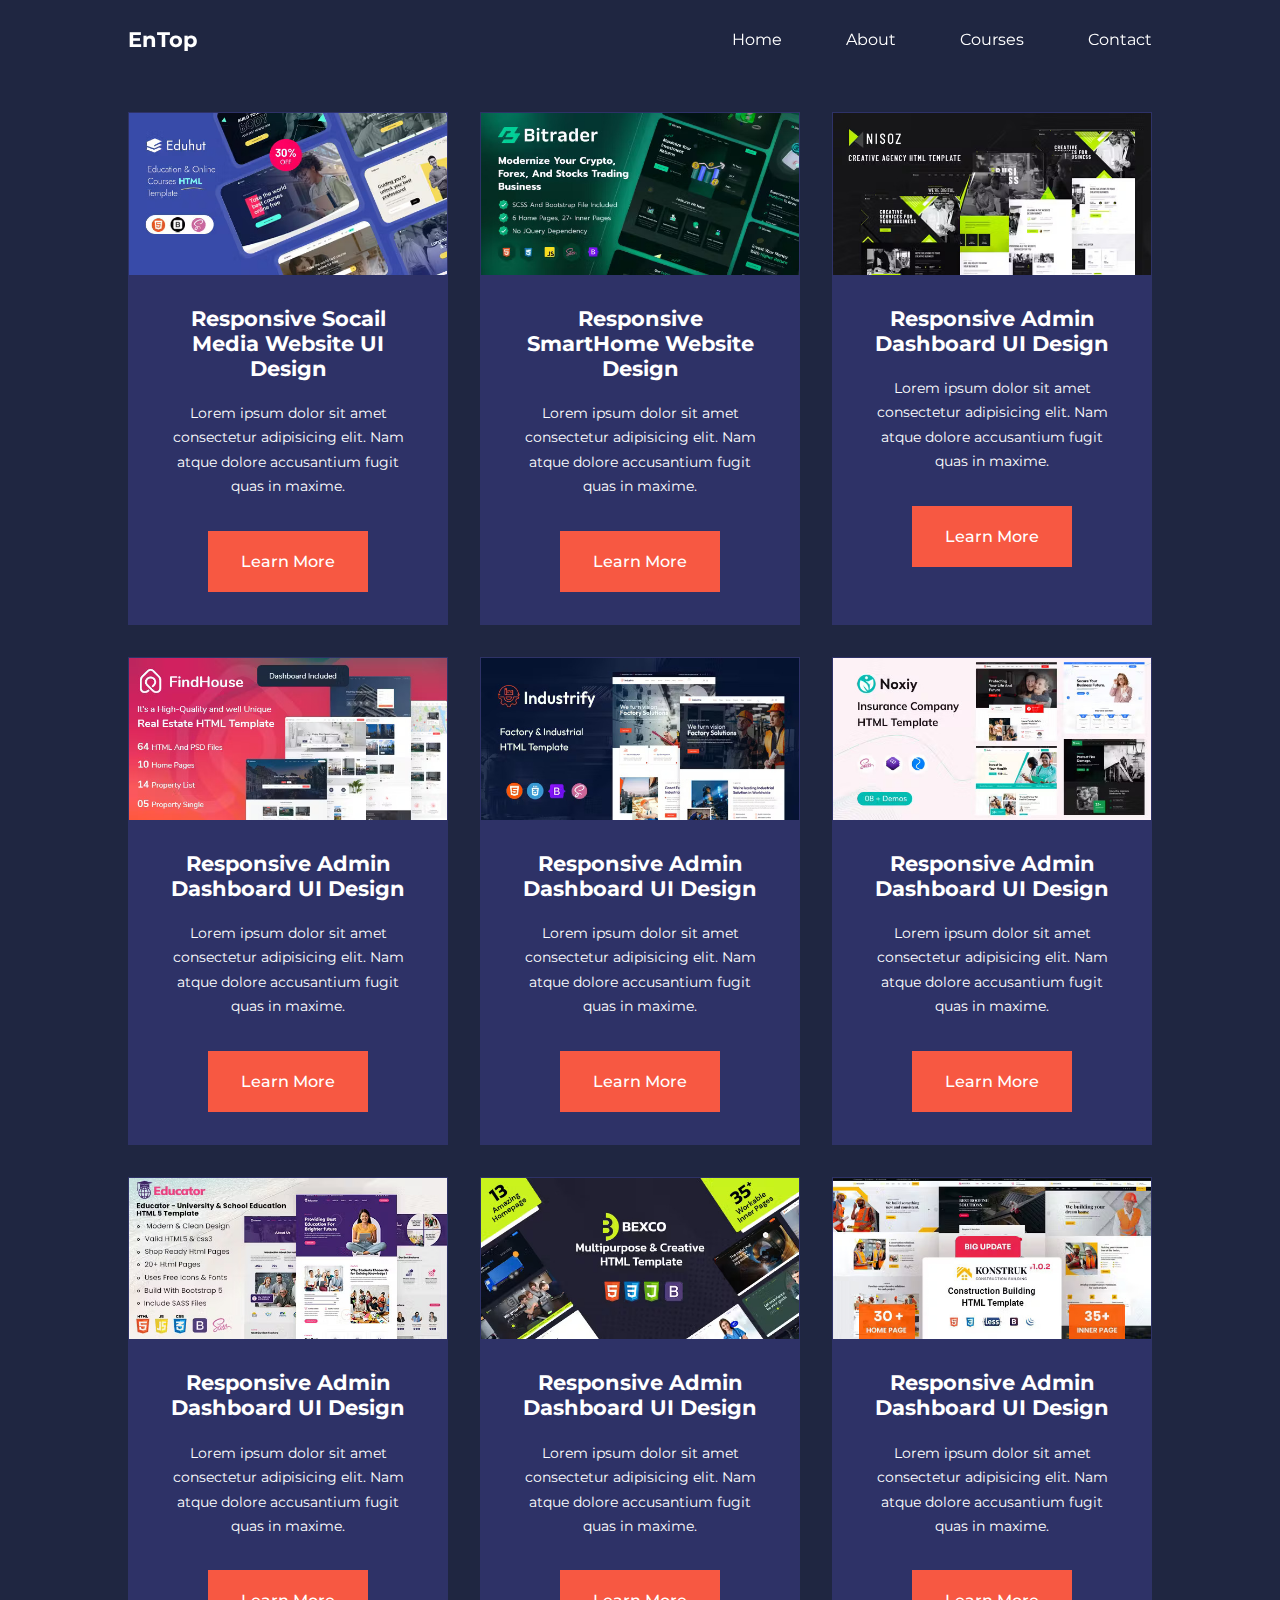
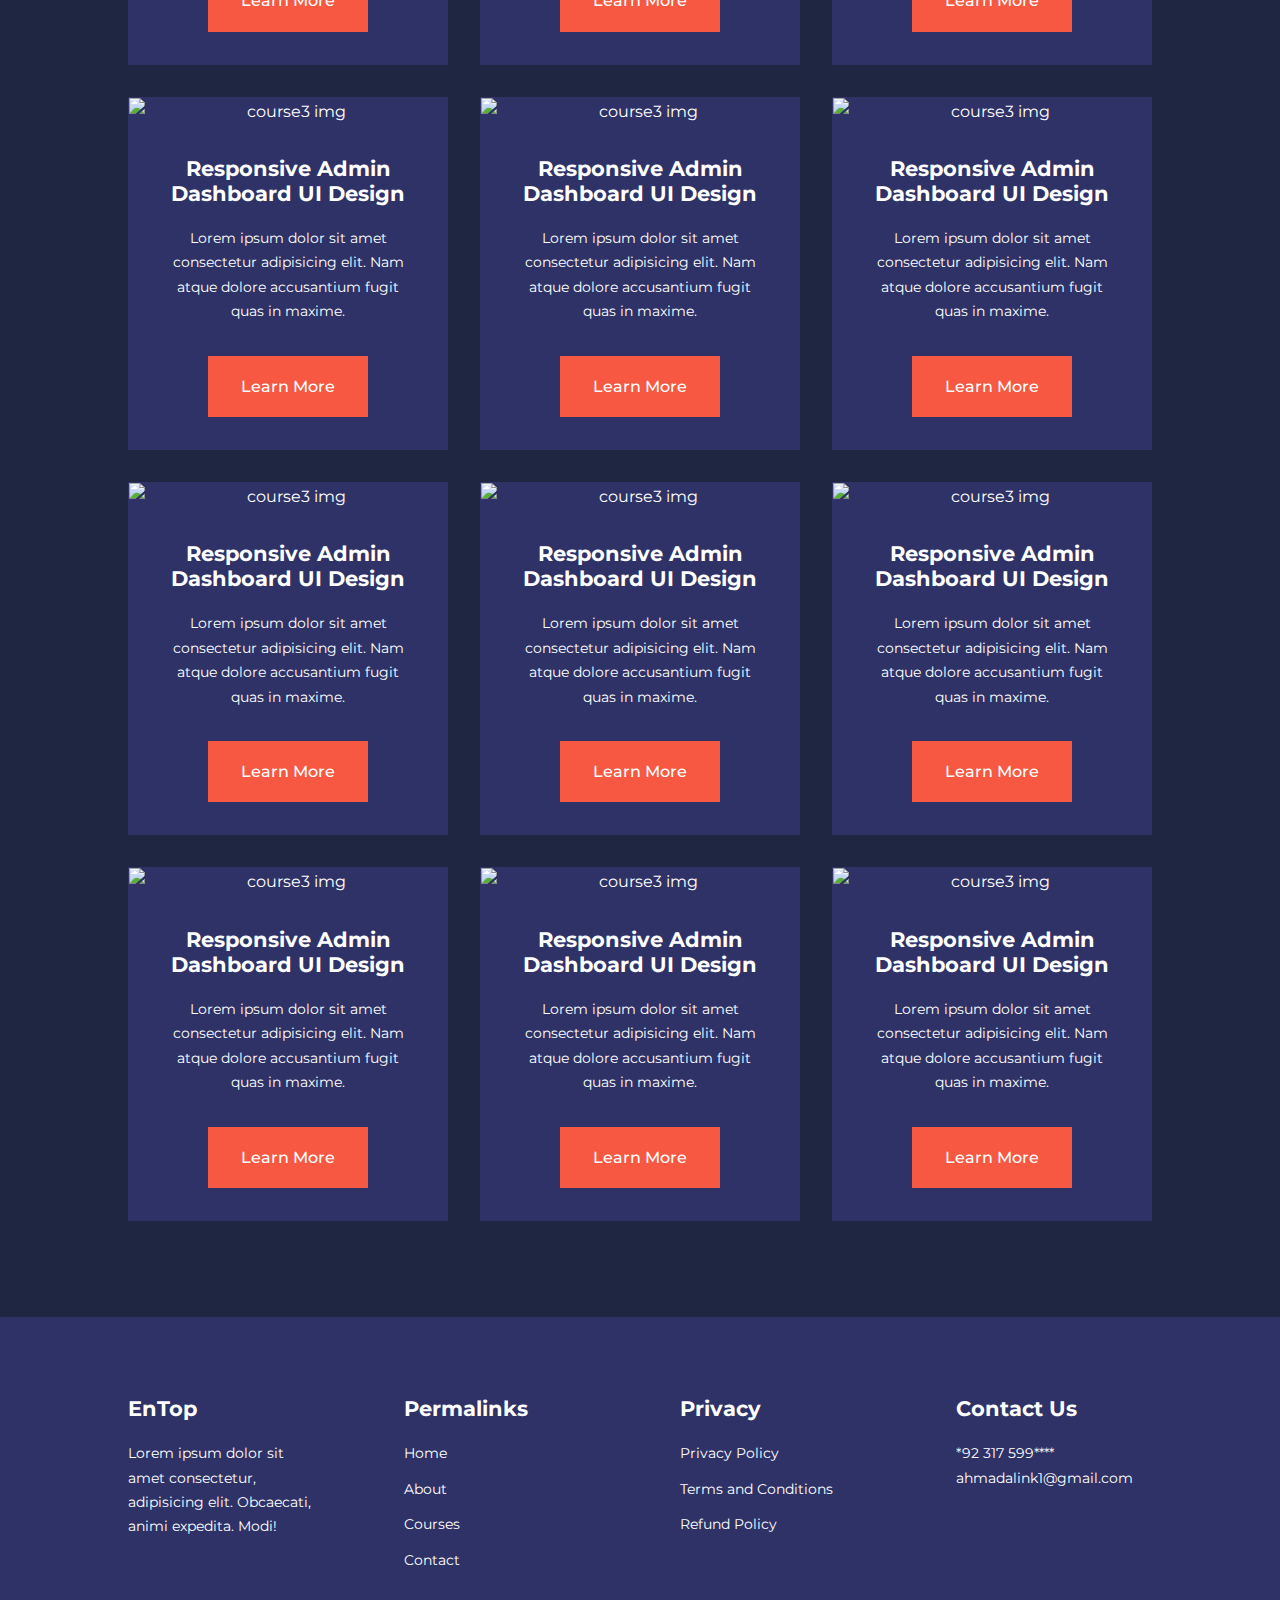
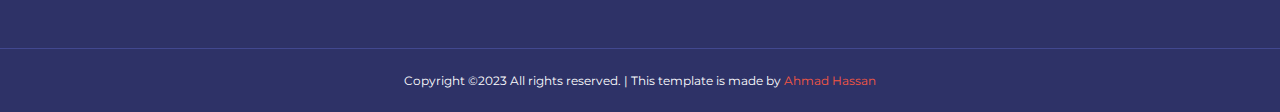
==== courses.html @ 5200e000 "initial commit" ====
<!DOCTYPE html>
<html lang="en">

<head>
  <meta charset="UTF-8" />
  <meta name="viewport" content="width=device-width, initial-scale=1.0" />
  
  <!-- IconScout CDN Link -->
  <link rel="stylesheet" href="https://unicons.iconscout.com/release/v4.0.8/css/line.css" />
  
  <link rel="stylesheet" href="./css/style.css" />
  <style>
    .courses {
        margin-top: 1rem;
    }
  </style>

  <title>Educational Website</title>
</head>

<body>
  <!-- ================== Navbar Section ======================= -->
  <nav>
    <div class="container nav-container">
      <a href="index.html">
        <h4>EnTop</h4>
      </a>
      <ul class="nav-menu">
        <li><a href="index.html">Home</a></li>
        <li><a href="about.html">About</a></li>
        <li><a href="courses.html">Courses</a></li>
        <li><a href="contact.html">Contact</a></li>
      </ul>
      <button id="open-menu-btn"><i class="uil uil-bars"></i></button>
      <button id="close-menu-btn"><i class="uil uil-multiply"></i></button>
    </div>
  </nav>



  <!-- ==================== Courses Section ===================== -->
  <section class="courses">
    <div class="container courses-container">
      <article class="course">
        <div class="course-image">
          <img src="/images/courses/course1.jpg" alt="course1 img">
        </div>
        <div class="course-info">
          <h4>Responsive Socail Media Website UI Design</h4>
          <p>Lorem ipsum dolor sit amet consectetur adipisicing elit. Nam atque dolore accusantium fugit quas in maxime.
          </p>
          <a href="courses.html" class="btn btn-primary">Learn More</a>
        </div>
      </article>

      <article class="course">
        <div class="course-image">
          <img src="/images/courses/course2.jpg" alt="course2 img">
        </div>
        <div class="course-info">
          <h4>Responsive SmartHome Website Design</h4>
          <p>Lorem ipsum dolor sit amet consectetur adipisicing elit. Nam atque dolore accusantium fugit quas in maxime.
          </p>
          <a href="courses.html" class="btn btn-primary">Learn More</a>
        </div>
      </article>

      <article class="course">
        <div class="course-image">
          <img src="/images/courses/course3.jpg" alt="course3 img">
        </div>
        <div class="course-info">
          <h4>Responsive Admin Dashboard UI Design</h4>
          <p>Lorem ipsum dolor sit amet consectetur adipisicing elit. Nam atque dolore accusantium fugit quas in maxime.
          </p>
          <a href="courses.html" class="btn btn-primary">Learn More</a>
      </article>

      <article class="course">
        <div class="course-image">
          <img src="/images/courses/course4.jpg" alt="course3 img">
        </div>
        <div class="course-info">
          <h4>Responsive Admin Dashboard UI Design</h4>
          <p>Lorem ipsum dolor sit amet consectetur adipisicing elit. Nam atque dolore accusantium fugit quas in maxime.
          </p>
          <a href="courses.html" class="btn btn-primary">Learn More</a>
      </article>

      <article class="course">
        <div class="course-image">
          <img src="/images/courses/course5.jpg" alt="course3 img">
        </div>
        <div class="course-info">
          <h4>Responsive Admin Dashboard UI Design</h4>
          <p>Lorem ipsum dolor sit amet consectetur adipisicing elit. Nam atque dolore accusantium fugit quas in maxime.
          </p>
          <a href="courses.html" class="btn btn-primary">Learn More</a>
      </article>

      <article class="course">
        <div class="course-image">
          <img src="/images/courses/course6.jpg" alt="course3 img">
        </div>
        <div class="course-info">
          <h4>Responsive Admin Dashboard UI Design</h4>
          <p>Lorem ipsum dolor sit amet consectetur adipisicing elit. Nam atque dolore accusantium fugit quas in maxime.
          </p>
          <a href="courses.html" class="btn btn-primary">Learn More</a>
      </article>

      <article class="course">
        <div class="course-image">
          <img src="/images/courses/course7.jpg" alt="course3 img">
        </div>
        <div class="course-info">
          <h4>Responsive Admin Dashboard UI Design</h4>
          <p>Lorem ipsum dolor sit amet consectetur adipisicing elit. Nam atque dolore accusantium fugit quas in maxime.
          </p>
          <a href="courses.html" class="btn btn-primary">Learn More</a>
      </article>

      <article class="course">
        <div class="course-image">
          <img src="/images/courses/course8.jpg" alt="course3 img">
        </div>
        <div class="course-info">
          <h4>Responsive Admin Dashboard UI Design</h4>
          <p>Lorem ipsum dolor sit amet consectetur adipisicing elit. Nam atque dolore accusantium fugit quas in maxime.
          </p>
          <a href="courses.html" class="btn btn-primary">Learn More</a>
      </article>

      <article class="course">
        <div class="course-image">
          <img src="/images/courses/course9.jpg" alt="course3 img">
        </div>
        <div class="course-info">
          <h4>Responsive Admin Dashboard UI Design</h4>
          <p>Lorem ipsum dolor sit amet consectetur adipisicing elit. Nam atque dolore accusantium fugit quas in maxime.
          </p>
          <a href="courses.html" class="btn btn-primary">Learn More</a>
      </article>

      <article class="course">
        <div class="course-image">
          <img src="/images//coursescourse10.jpg" alt="course3 img">
        </div>
        <div class="course-info">
          <h4>Responsive Admin Dashboard UI Design</h4>
          <p>Lorem ipsum dolor sit amet consectetur adipisicing elit. Nam atque dolore accusantium fugit quas in maxime.
          </p>
          <a href="courses.html" class="btn btn-primary">Learn More</a>
      </article>

      <article class="course">
        <div class="course-image">
          <img src="/images//coursescourse11.jpg" alt="course3 img">
        </div>
        <div class="course-info">
          <h4>Responsive Admin Dashboard UI Design</h4>
          <p>Lorem ipsum dolor sit amet consectetur adipisicing elit. Nam atque dolore accusantium fugit quas in maxime.
          </p>
          <a href="courses.html" class="btn btn-primary">Learn More</a>
      </article>

      <article class="course">
        <div class="course-image">
          <img src="/images//coursescourse12.jpg" alt="course3 img">
        </div>
        <div class="course-info">
          <h4>Responsive Admin Dashboard UI Design</h4>
          <p>Lorem ipsum dolor sit amet consectetur adipisicing elit. Nam atque dolore accusantium fugit quas in maxime.
          </p>
          <a href="courses.html" class="btn btn-primary">Learn More</a>
      </article>

      <article class="course">
        <div class="course-image">
          <img src="/images//coursescourse13.jpg" alt="course3 img">
        </div>
        <div class="course-info">
          <h4>Responsive Admin Dashboard UI Design</h4>
          <p>Lorem ipsum dolor sit amet consectetur adipisicing elit. Nam atque dolore accusantium fugit quas in maxime.
          </p>
          <a href="courses.html" class="btn btn-primary">Learn More</a>
      </article>

      <article class="course">
        <div class="course-image">
          <img src="/images//coursescourse14.jpg" alt="course3 img">
        </div>
        <div class="course-info">
          <h4>Responsive Admin Dashboard UI Design</h4>
          <p>Lorem ipsum dolor sit amet consectetur adipisicing elit. Nam atque dolore accusantium fugit quas in maxime.
          </p>
          <a href="courses.html" class="btn btn-primary">Learn More</a>
      </article>

      <article class="course">
        <div class="course-image">
          <img src="/images//coursescourse15.jpg" alt="course3 img">
        </div>
        <div class="course-info">
          <h4>Responsive Admin Dashboard UI Design</h4>
          <p>Lorem ipsum dolor sit amet consectetur adipisicing elit. Nam atque dolore accusantium fugit quas in maxime.
          </p>
          <a href="courses.html" class="btn btn-primary">Learn More</a>
      </article>

      <article class="course">
        <div class="course-image">
          <img src="/images//coursescourse16.jpg" alt="course3 img">
        </div>
        <div class="course-info">
          <h4>Responsive Admin Dashboard UI Design</h4>
          <p>Lorem ipsum dolor sit amet consectetur adipisicing elit. Nam atque dolore accusantium fugit quas in maxime.
          </p>
          <a href="courses.html" class="btn btn-primary">Learn More</a>
      </article>

      <article class="course">
        <div class="course-image">
          <img src="/images//coursescourse17.jpg" alt="course3 img">
        </div>
        <div class="course-info">
          <h4>Responsive Admin Dashboard UI Design</h4>
          <p>Lorem ipsum dolor sit amet consectetur adipisicing elit. Nam atque dolore accusantium fugit quas in maxime.
          </p>
          <a href="courses.html" class="btn btn-primary">Learn More</a>
      </article>

      <article class="course">
        <div class="course-image">
          <img src="/images//coursescourse18.jpg" alt="course3 img">
        </div>
        <div class="course-info">
          <h4>Responsive Admin Dashboard UI Design</h4>
          <p>Lorem ipsum dolor sit amet consectetur adipisicing elit. Nam atque dolore accusantium fugit quas in maxime.
          </p>
          <a href="courses.html" class="btn btn-primary">Learn More</a>
      </article>

    </div>
    </div>
  </section>



    <!-- ==================== Footer Section ===================== -->
    <footer class="footer">
        <div class="container footer-container">

            <div class="footer-1">
                <a href="index.html" class="footer-logo">
                    <h4>EnTop</h4>
                </a>
                <p>Lorem ipsum dolor sit amet consectetur, adipisicing elit. Obcaecati, animi expedita. Modi!</p>
            </div>

            <div class="footer-2">
                <h4>Permalinks</h4>
                <ul class="permalinks">
                    <li><a href="index.html">Home</a></li>
                    <li><a href="about.html">About</a></li>
                    <li><a href="courses.html">Courses</a></li>
                    <li><a href="contact.html">Contact</a></li>
                </ul>
            </div>

            <div class="footer-3">
                <h4>Privacy</h4>
                <ul class="privacy">
                    <li><a href="#">Privacy Policy</a></li>
                    <li><a href="#"></a>Terms and Conditions</li>
                    <li><a href="#">Refund Policy</a></li>
                </ul>
            </div>

            <div class="footer-4">
                <h4>Contact Us</h4>
                <p>*92 317 599****</p>
                <p>ahmadalink1@gmail.com</p>
                <ul class="footer-social-links">
                    <li><a href="facebook.com"><i class="uil uil-facebook"></i></a></li>
                    <li><a href="instagram.com"><i class="uil uil-instagram"></i></a></li>
                    <li><a href="twitter.com"><i class="uil uil-twitter"></i></a></li>
                    <li><a href="linkedin.com"><i class="uil uil-linkedin"></i></a></li>
                </ul>
            </div>

        </div>
        <div class="footer-copyright">
            <small>Copyright ©2023 All rights reserved. | This template is made by <span class="copyright-name">Ahmad
                    Hassan</span></small>
        </div>
    </footer>

    <script src="/main.js"></script>
</body>
</html>
---- css/style.css ----
@import url('https://fonts.googleapis.com/css2?family=Montserrat:wght@300;400;500;600;700;800;900&display=swap');

*{
    margin: 0;
    padding: 0;
    border: 0;
    outline: 0;
    box-sizing: border-box;
    text-decoration: none;
    list-style: none;
}

:root {
    --color-primary: #6c63ff;
    --color-success: #00bf8e;
    --color-warning: #f7c94b;
    --color-danger: #f75842;
    --color-danger-variant: rgba(247, 88, 66, 0.4);
    --color-white: #fff;
    --color-light: rgba(255, 255, 255, 0.7);
    --color-black: #000;
    --color-bg: #1f2641;
    --color-bg1: #2e3267;
    --color-bg2: #424890;

    --container-width-lg: 80%;
    --container-width-md: 90%;
    --container-width-sm: 94%;

    --transition: all 400ms ease;
}

body{
    font-family: 'Montserrat', sans-serif;
    line-height: 1.7;
    color: var(--color-white);
    background-color: var(--color-bg);
}

.container {
    width: var(--container-width-lg);
    margin: 0 auto;
}

section {
    padding: 6rem 0;
}

section h2 {
    text-align: center;
    padding-bottom: 4rem;
}

h1, h2, h3, h4, h5 {
    line-height: 1.2;
}

h1 {
    font-size: 2.4rem;
}

h2 {
    font-size: 2rem;
}

h3 {
    font-size: 1.6rem;
}

h4 {
    font-size: 1.3rem;
}

a {
    color: var(--color-white);
}

img {
    width: 100%;
    display: block;
    object-fit: cover;
}

.btn {
    display: inline-block;
    background: var(--color-white);
    color: var(--color-black);
    padding: 1rem 2rem;
    border: 1px solid transparent;
    font-weight: 500;
    transition: var(--transition);
}

.btn:hover {
    background: transparent;
    color: var(--color-white);
    border-color: var(--color-white);
}

.btn-primary {
    background: var(--color-danger);
    color: var(--color-white);
}

/* ==================== Navbar ======================= */
nav{
    background: transparent;
    width: 100vw;
    height: 5rem;
    position: fixed;
    top: 0;
    z-index: 11;
}

/* change Navbar style on scroll using Javascript */
.window-scroll {
    background-color: var(--color-primary);
    box-shadow: 0 1rem 2rem rgba(0, 0, 0, 0.2);
}

.nav-container {
    height: 100%;
    display: flex;
    justify-content: space-between;
    align-items: center;
}

nav button {
    display: none;
}

.nav-menu {
    display: flex;
    align-items: center;
    gap: 4rem;
}

.nav-menu a {
    font-weight: 0.9rem;
    transition: var(--transition);
}

.nav-menu a:hover {
    color: var(--color-bg2);
}

/* ==================== Header ======================= */
header {
    position: relative;
    top: 5rem;
    overflow: hidden;
    height: 70vh;
    margin-bottom: 5rem;
}

.header-container {
    display: grid;
    grid-template-columns: 1fr 1fr;
    align-items: center;
    gap: 5rem;
    height: 100%;
}

.header-left p {
    margin: 1rem 0 2.4rem;
}

/* ==================== Categories ======================= */
.categories {
    background: var(--color-bg1);
    height: 32rem;
}

.categories h1 {
    line-height: 1rem;
    margin-bottom: 3rem;
}

.categories-container {
    display: grid;
    grid-template-columns: 40% 60%;
}

.categories-left {
    margin-right: 4rem;
}

.categories-left p {
    margin: 1rem 0 3rem;
}

.categories-right {
    display: grid;
    grid-template-columns: repeat(3, 1fr);
    gap: 1.2rem;
}

.category {
    background: var(--color-bg2);
    padding: 2rem;
    border-radius: 2rem;
    transition: var(--transition);
}

.category:hover {
    box-shadow: 0 3rem 3rem rgba(0, 0, 0, 0.3);
}

.category:nth-child(2) .category-icon {
    background: var(--color-danger);
}

.category:nth-child(3) .category-icon {
    background: var(--color-success);
}

.category:nth-child(4) .category-icon {
    background: var(--color-warning);
}

.category:nth-child(5) .category-icon {
    background: var(--color-success);
}

 
.category-icon {
    background: var(--color-primary);
    padding: 0.7rem;
    border-radius: 0.9rem;

}

.category h5 {
    margin: 2rem 0 1rem;
}

.category p {
    font-size: 0.85rem;
}

/* ==================== Popular Courses ======================= */
.courses {
    margin-top: 10rem;
}

.courses-container {
    display: grid;
    grid-template-columns: repeat(3, 1fr);
    gap: 2rem;
}

.course {
    background: var(--color-bg1);
    text-align: center;
    border: 1px solid transparent;
    transition: var(--transition);
}

.course:hover {
    background: transparent;
    border-color: var(--color-primary);
    /* transition: var(--transition); */
}

.course-info {
    padding: 2rem;
}

.course-info p {
    margin: 1.2rem 0 2rem;
    font-size: 0.9rem;
}

/* ==================== Popular Courses ======================= */
.faqs {
    background: var(--color-bg1);
    box-shadow: inset 0 0 3rem rgba(0, 0, 0, 0.5);
}

.faqs-container {
    display: grid;
    grid-template-columns: 1fr 1fr;
    gap: 1rem;
}

.faq {
    background: var(--color-primary);
    padding: 2rem;
    display: flex;
    align-items: center;
    gap: 1.4rem;
    height: fit-content;
    cursor: pointer;
}

.faq-icon {
    align-self: flex-start;
    font-size: 1.2rem;
}

.faq h4 {
    font-size: 1rem;
    line-height: 2.2rem;
}

.faq p {
    margin-top: 0.8rem;
    display: none;
}

/* show/hide faq answer on click using javascript */
.faq.open p {
    display: block;
}

/* ==================== Popular Courses ======================= */
.testimonials-container {
    overflow-x: hidden;
    position: relative;
    margin-bottom: 5rem;
}

.testimonial {
    padding-top: 2rem;
}

.avatar {
    width: 6rem;
    height: 6rem;
    border-radius: 50%;
    overflow: hidden;
    margin: 0 auto 1rem;
    border: 1rem solid var(--color-bg1);
}

.testimonial-info {
    text-align: center;
}

.testimonial-body {
    background: var(--color-primary);
    padding: 2rem;
    margin-top: 3rem;
    position: relative;
}

.testimonial-body::before {
    content: "";
    display: block;
    background: linear-gradient(135deg, transparent, var(--color-primary), var(--color-primary), var(--color-primary));
    width: 3rem;
    height: 3rem;
    position: absolute;
    left: 50%;
    top: -1.5rem;
    transform: rotate(45deg);
}

/* ==================== Popular Courses ======================= */
footer {
    background: var(--color-bg1);
    padding-top: 5rem;
    font-size: 0.9rem;
}

.footer-container {
    display: grid;
    grid-template-columns: repeat(4, 1fr);
    gap: 5rem;

}

.footer-container > div h4 {
    margin-bottom: 1.2rem;
}

.footer-1 p {
    margin: 0 0 2rem;
}
footer ul li {
    margin-bottom: 0.7rem;
}
footer ul li:hover {
    text-decoration: underline;
}

.footer-social-links {
    display: flex;
    gap: 1rem;
    margin-top: 2rem;
    font-size: 1.2rem;
}

.footer-copyright {
    text-align: center;
    margin-top: 4rem;
    padding: 1.2rem 0;
    border-top: 1px solid var(--color-bg2);
}

.copyright-name {
    color: var(--color-danger);
}


/* ==================== Media Query(Tablets) ======================= */
@media screen and (max-width: 1024px) {
    .container {
        width: var(--container-width-md);
    }

    h1 {
        font-size: 2.2rem;
    }

    h2 {
        font-size: 1.7rem;
    }

    h3 {
        font-size: 1.4rem;
    }

    h4 {
        font-size: 1.2rem;
    }

    /* ==================== Navbar(Tablets) ======================= */
    nav button{
    display: inline-block;
    background: transparent;
    font-size: 1.8rem;
    color: var(--color-white);
    cursor: pointer;
    }

    nav button#close-menu-btn {
        display: none;
    }

    .nav-menu {
        position: fixed;
        top: 5rem;
        right: 5%;
        height: fit-content;
        width: 18rem;
        flex-direction: column;
        gap: 0;
        display: none;
    }

    .nav-menu li {
        width: 100%;
        height: 5.8rem;
        /* animation: name duration timing-function delay iteration-count direction fill-mode; */
        animation: animateNavItems 400ms linear forwards;
        transform-origin: top right;
        opacity: 0;
    }

    .nav-menu li:nth-child(2) {
        animation-delay: 200ms;
    }

    .nav-menu li:nth-child(3) {
        animation-delay: 400ms;
    }

    .nav-menu li:nth-child(4) {
        animation-delay: 600ms;
    }

    @keyframes animateNavItems {
        0% {
            transform: rotate(-90deg) rotateX(90deg) scale(0.1);
        }

        100% {
            transform: rotate(0deg) rotateX(0) scale(1);
            opacity: 1;
        }
    }

    .nav-menu li a {
        background: var(--color-primary);
        box-shadow: -4rem 6rem 10rem rgba(0, 0, 0, 0.6);
        width: 100%;
        height: 100%;
        display: grid;
        place-items: center;
    }

    .nav-menu li a:hover {
        background: var(--color-bg2);
        color: var var(--color-white);
    }

    /* ==================== Header(Tablets) ======================= */
    header {
    height: 52vh;
    margin-bottom: 4rem;
    }

    .header-container {
        gap: 0;
        padding-bottom: 3rem;
    }

    /* ==================== Category(Tablets) ======================= */
    .categories {
        height: auto;
    }

    .categories-container {
        grid-template-columns: 1fr;
        gap: 3rem;
    }

    .categories-left {
        margin-right: 0;
    }

    /* ==================== Popular Courses(Tablets) ======================= */
    .courses {
        margin-top: 0;
    }

    .courses-container {
        grid-template-columns: 1fr 1fr;
    }

    /* ==================== FAQs(Tablets) ======================= */
    .faqs-container {
        grid-template-columns: 1fr;
    }

    .faq {
        padding: 1.5rem;
    }

    /* ==================== Footer(Tablets) ======================= */
    .footer-container {
        grid-template-columns: 1fr 1fr;
    }
}

/* ==================== Media Query(Mobile) ======================= */
@media screen and (max-width: 600px) {
    .container {
        width: var(--container-width-sm);
    }

    /* ==================== Navbar(Mobile) ======================= */
    .nav-menu {
        right: 3rem;
    }

    /* ==================== Header(Mobile) ======================= */
    header {
        height: 100vh;
    }

    .header-container {
        grid-template-columns: 1fr;
        text-align: center;
        margin-top: 0;
    }

    .header-left p {
        margin-bottom: 1.3rem;
    }

    /* Img Problem */
    .header-right-image {
        width: 75%;
        margin: 1.2rem auto 0 auto;
    }

    /* ==================== Categories(Mobile) ======================= */
    .categories-right {
        grid-template-columns: 1fr 1fr;
        gap: 0.7rem;
    }

    .category {
        padding: 1rem;
        border-radius: 1rem;
    }

    .category-icon {
        /* margin-top: 4px; */
        margin-top: 0.25rem;
        display: inline-block;
    }

    /* ==================== Popular Courses(Mobile) ======================= */
    .courses-container {
        grid-template-columns: 1fr;
    }

    /* ==================== Testimonial(Mobile) ======================= */
    .testimonial-body {
        padding: 1.2rem;
    }

    /* ==================== Footer(Mobile) ======================= */
    .footer-container {
        grid-template-columns: 1fr;
        text-align: center;
        gap: 2rem;
    }

    .footer-1 p {
        margin: 1rem auto;
    }

    .footer-social-links {
        justify-content: center;
    }

    .footer-copyright {
        margin-top: 2rem;
    }
}
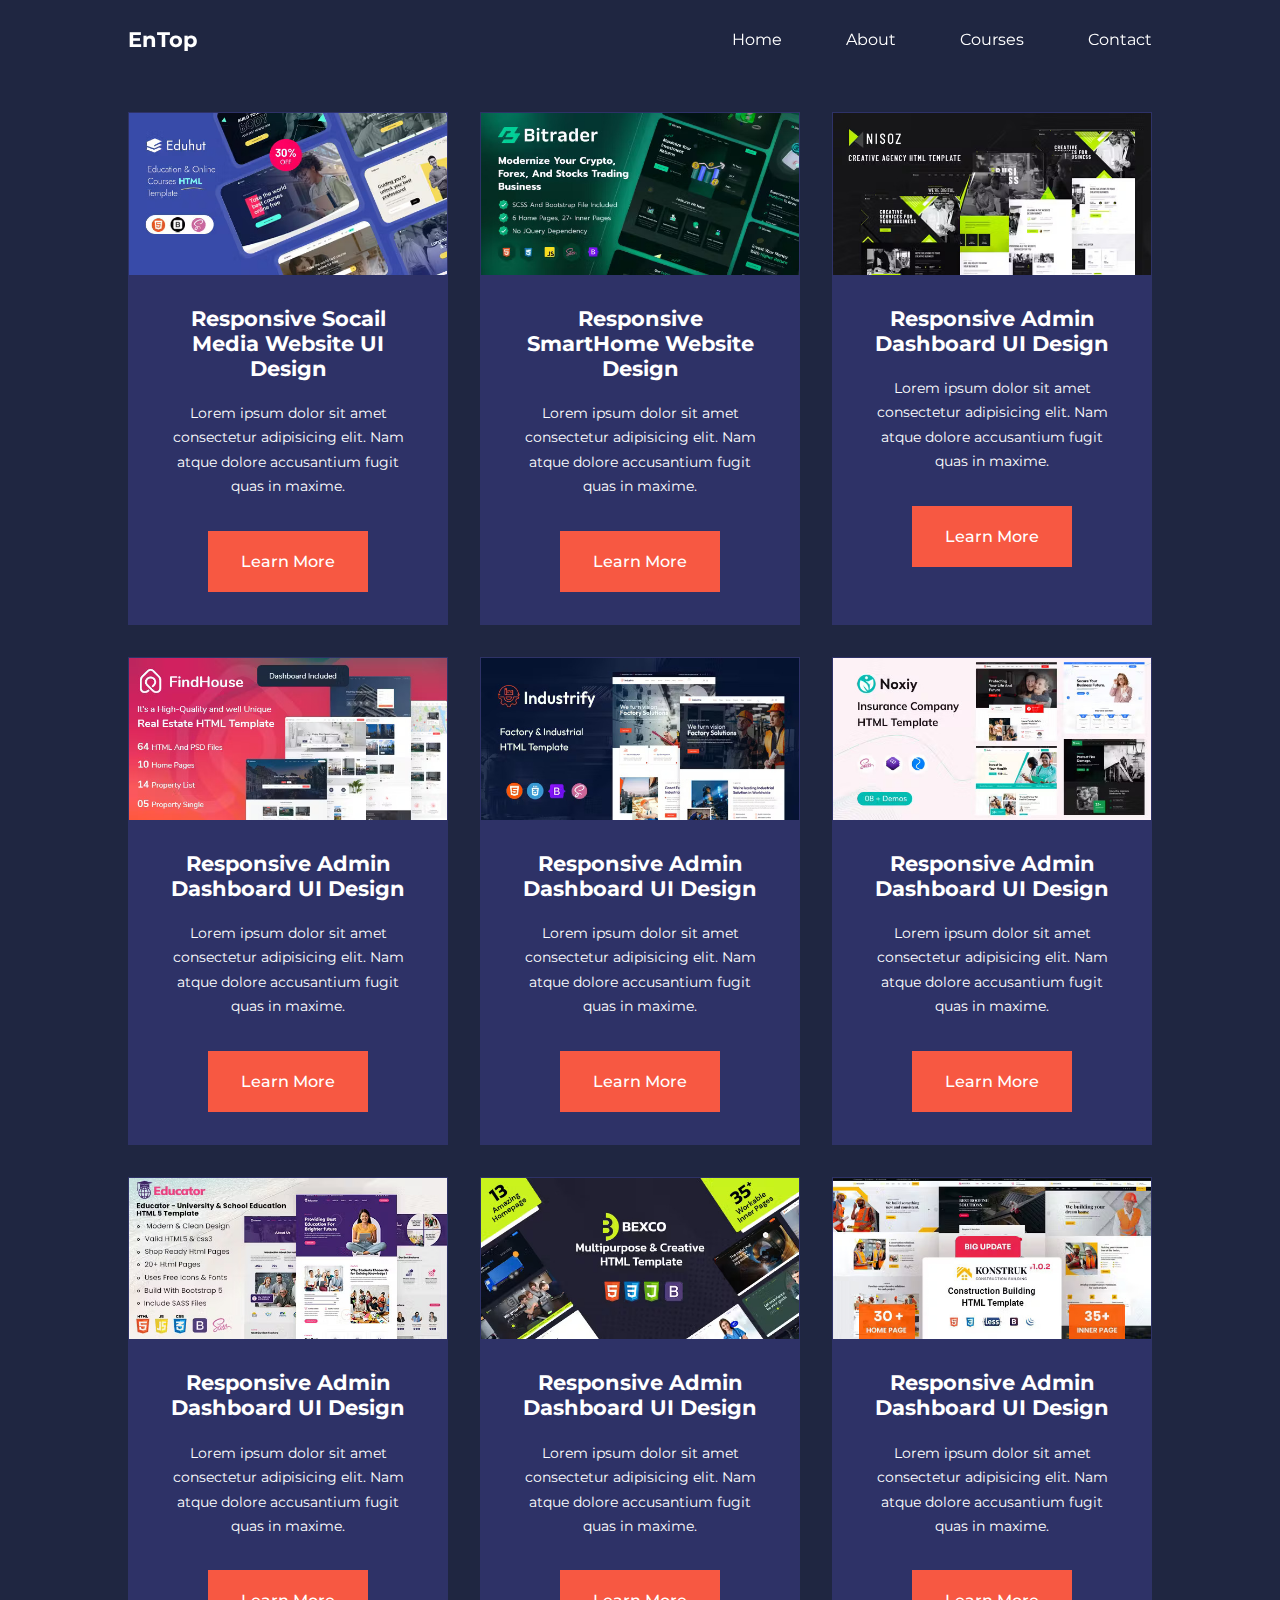
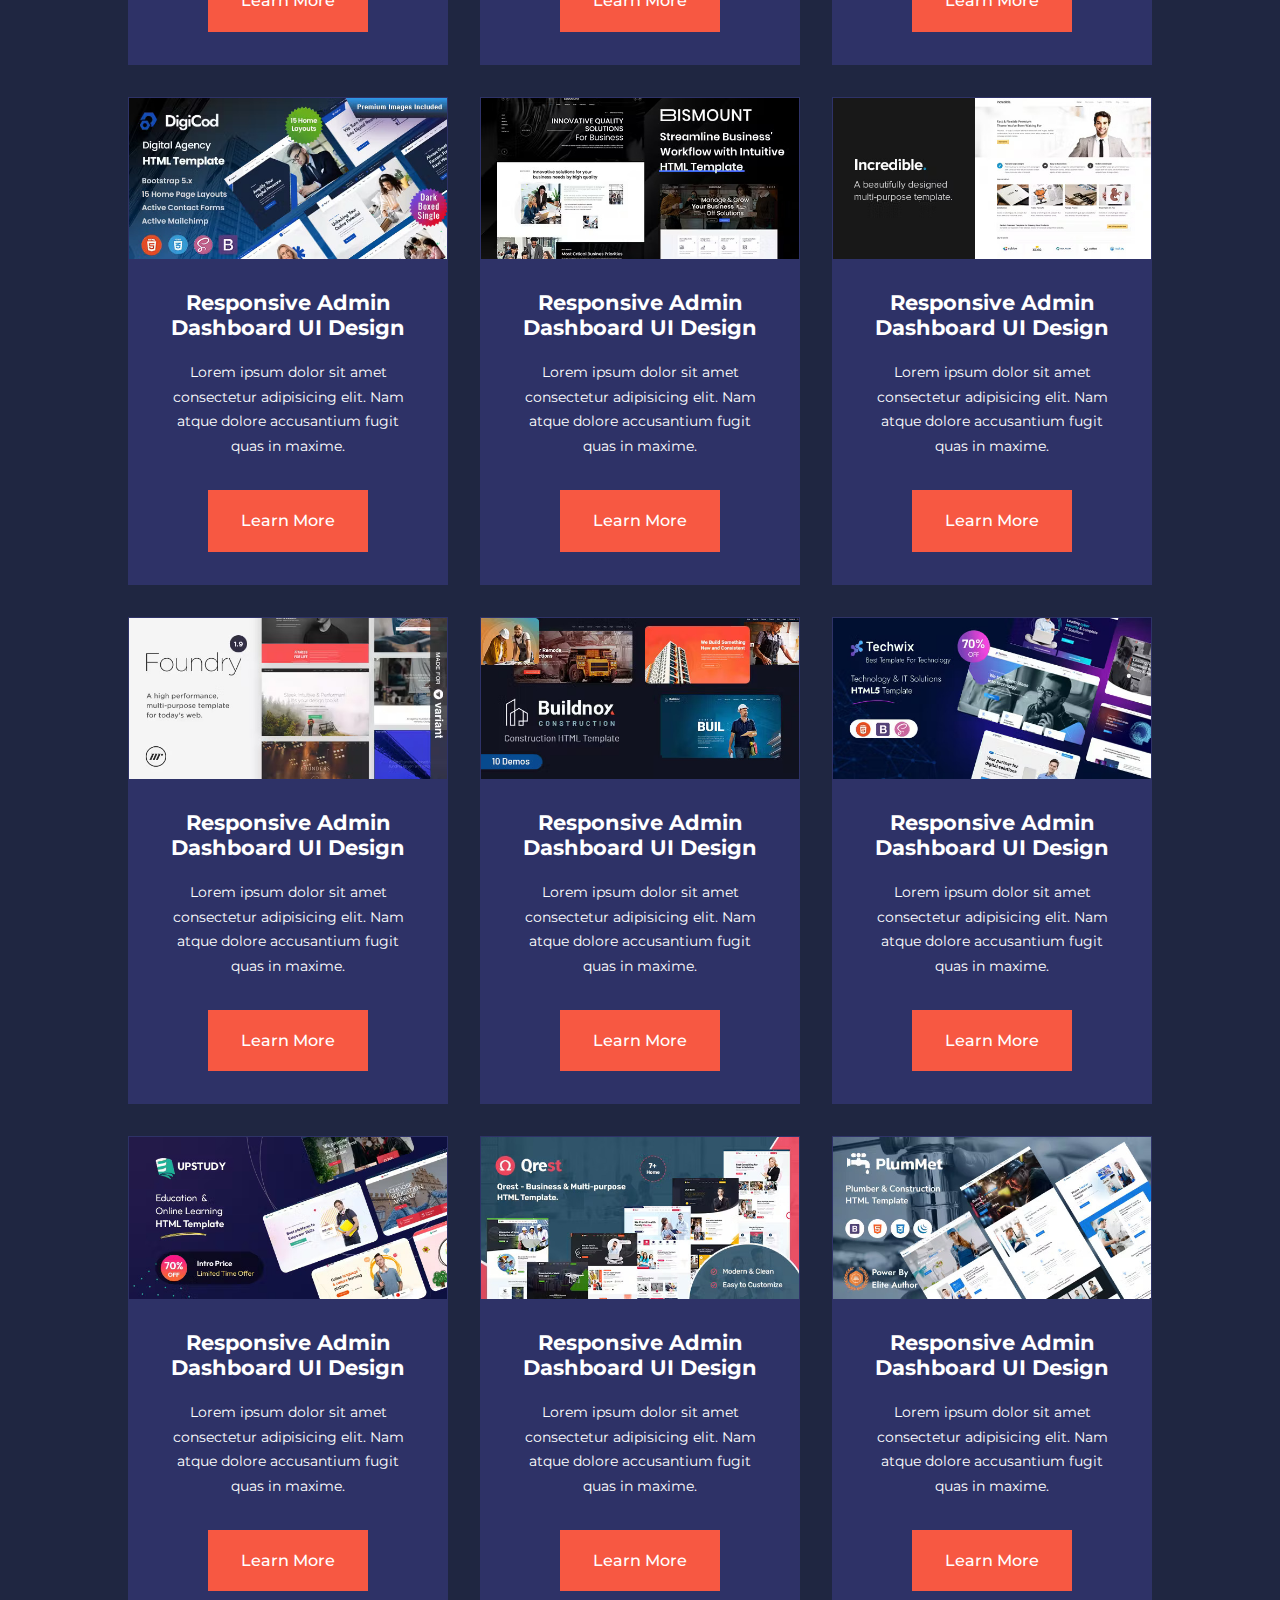
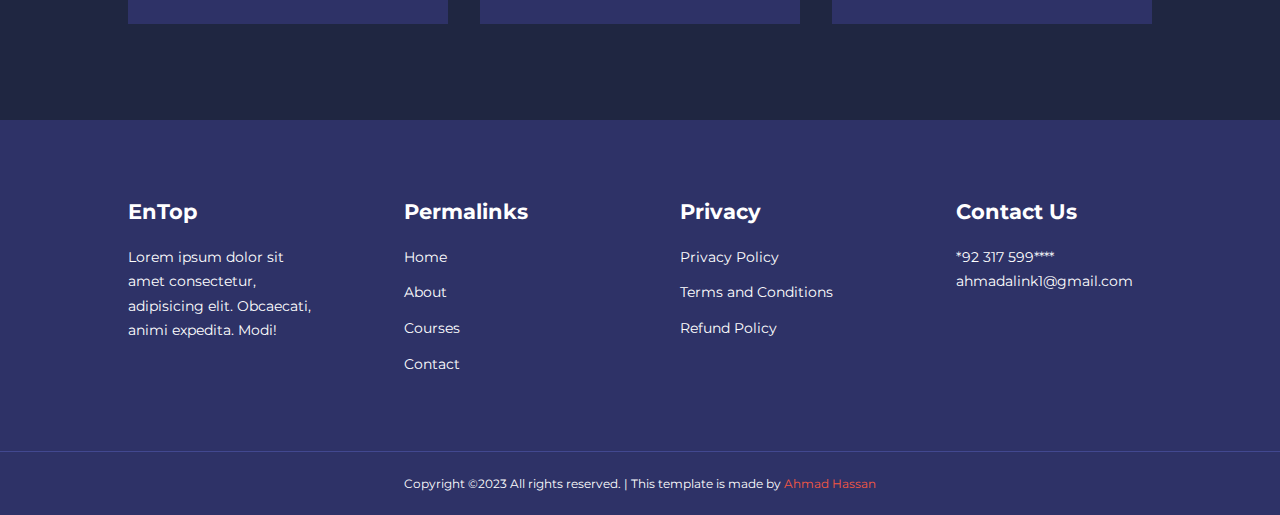
==== commit 9381c58f: "courses fix" ====
--- a/courses.html
+++ b/courses.html
@@ -78,161 +78,161 @@
 
       <article class="course">
         <div class="course-image">
-          <img src="/images/courses/course4.jpg" alt="course3 img">
-        </div>
-        <div class="course-info">
-          <h4>Responsive Admin Dashboard UI Design</h4>
-          <p>Lorem ipsum dolor sit amet consectetur adipisicing elit. Nam atque dolore accusantium fugit quas in maxime.
-          </p>
-          <a href="courses.html" class="btn btn-primary">Learn More</a>
-      </article>
-
-      <article class="course">
-        <div class="course-image">
-          <img src="/images/courses/course5.jpg" alt="course3 img">
-        </div>
-        <div class="course-info">
-          <h4>Responsive Admin Dashboard UI Design</h4>
-          <p>Lorem ipsum dolor sit amet consectetur adipisicing elit. Nam atque dolore accusantium fugit quas in maxime.
-          </p>
-          <a href="courses.html" class="btn btn-primary">Learn More</a>
-      </article>
-
-      <article class="course">
-        <div class="course-image">
-          <img src="/images/courses/course6.jpg" alt="course3 img">
-        </div>
-        <div class="course-info">
-          <h4>Responsive Admin Dashboard UI Design</h4>
-          <p>Lorem ipsum dolor sit amet consectetur adipisicing elit. Nam atque dolore accusantium fugit quas in maxime.
-          </p>
-          <a href="courses.html" class="btn btn-primary">Learn More</a>
-      </article>
-
-      <article class="course">
-        <div class="course-image">
-          <img src="/images/courses/course7.jpg" alt="course3 img">
-        </div>
-        <div class="course-info">
-          <h4>Responsive Admin Dashboard UI Design</h4>
-          <p>Lorem ipsum dolor sit amet consectetur adipisicing elit. Nam atque dolore accusantium fugit quas in maxime.
-          </p>
-          <a href="courses.html" class="btn btn-primary">Learn More</a>
-      </article>
-
-      <article class="course">
-        <div class="course-image">
-          <img src="/images/courses/course8.jpg" alt="course3 img">
-        </div>
-        <div class="course-info">
-          <h4>Responsive Admin Dashboard UI Design</h4>
-          <p>Lorem ipsum dolor sit amet consectetur adipisicing elit. Nam atque dolore accusantium fugit quas in maxime.
-          </p>
-          <a href="courses.html" class="btn btn-primary">Learn More</a>
-      </article>
-
-      <article class="course">
-        <div class="course-image">
-          <img src="/images/courses/course9.jpg" alt="course3 img">
-        </div>
-        <div class="course-info">
-          <h4>Responsive Admin Dashboard UI Design</h4>
-          <p>Lorem ipsum dolor sit amet consectetur adipisicing elit. Nam atque dolore accusantium fugit quas in maxime.
-          </p>
-          <a href="courses.html" class="btn btn-primary">Learn More</a>
-      </article>
-
-      <article class="course">
-        <div class="course-image">
-          <img src="/images//coursescourse10.jpg" alt="course3 img">
-        </div>
-        <div class="course-info">
-          <h4>Responsive Admin Dashboard UI Design</h4>
-          <p>Lorem ipsum dolor sit amet consectetur adipisicing elit. Nam atque dolore accusantium fugit quas in maxime.
-          </p>
-          <a href="courses.html" class="btn btn-primary">Learn More</a>
-      </article>
-
-      <article class="course">
-        <div class="course-image">
-          <img src="/images//coursescourse11.jpg" alt="course3 img">
-        </div>
-        <div class="course-info">
-          <h4>Responsive Admin Dashboard UI Design</h4>
-          <p>Lorem ipsum dolor sit amet consectetur adipisicing elit. Nam atque dolore accusantium fugit quas in maxime.
-          </p>
-          <a href="courses.html" class="btn btn-primary">Learn More</a>
-      </article>
-
-      <article class="course">
-        <div class="course-image">
-          <img src="/images//coursescourse12.jpg" alt="course3 img">
-        </div>
-        <div class="course-info">
-          <h4>Responsive Admin Dashboard UI Design</h4>
-          <p>Lorem ipsum dolor sit amet consectetur adipisicing elit. Nam atque dolore accusantium fugit quas in maxime.
-          </p>
-          <a href="courses.html" class="btn btn-primary">Learn More</a>
-      </article>
-
-      <article class="course">
-        <div class="course-image">
-          <img src="/images//coursescourse13.jpg" alt="course3 img">
-        </div>
-        <div class="course-info">
-          <h4>Responsive Admin Dashboard UI Design</h4>
-          <p>Lorem ipsum dolor sit amet consectetur adipisicing elit. Nam atque dolore accusantium fugit quas in maxime.
-          </p>
-          <a href="courses.html" class="btn btn-primary">Learn More</a>
-      </article>
-
-      <article class="course">
-        <div class="course-image">
-          <img src="/images//coursescourse14.jpg" alt="course3 img">
-        </div>
-        <div class="course-info">
-          <h4>Responsive Admin Dashboard UI Design</h4>
-          <p>Lorem ipsum dolor sit amet consectetur adipisicing elit. Nam atque dolore accusantium fugit quas in maxime.
-          </p>
-          <a href="courses.html" class="btn btn-primary">Learn More</a>
-      </article>
-
-      <article class="course">
-        <div class="course-image">
-          <img src="/images//coursescourse15.jpg" alt="course3 img">
-        </div>
-        <div class="course-info">
-          <h4>Responsive Admin Dashboard UI Design</h4>
-          <p>Lorem ipsum dolor sit amet consectetur adipisicing elit. Nam atque dolore accusantium fugit quas in maxime.
-          </p>
-          <a href="courses.html" class="btn btn-primary">Learn More</a>
-      </article>
-
-      <article class="course">
-        <div class="course-image">
-          <img src="/images//coursescourse16.jpg" alt="course3 img">
-        </div>
-        <div class="course-info">
-          <h4>Responsive Admin Dashboard UI Design</h4>
-          <p>Lorem ipsum dolor sit amet consectetur adipisicing elit. Nam atque dolore accusantium fugit quas in maxime.
-          </p>
-          <a href="courses.html" class="btn btn-primary">Learn More</a>
-      </article>
-
-      <article class="course">
-        <div class="course-image">
-          <img src="/images//coursescourse17.jpg" alt="course3 img">
-        </div>
-        <div class="course-info">
-          <h4>Responsive Admin Dashboard UI Design</h4>
-          <p>Lorem ipsum dolor sit amet consectetur adipisicing elit. Nam atque dolore accusantium fugit quas in maxime.
-          </p>
-          <a href="courses.html" class="btn btn-primary">Learn More</a>
-      </article>
-
-      <article class="course">
-        <div class="course-image">
-          <img src="/images//coursescourse18.jpg" alt="course3 img">
+          <img src="/images/courses/course4.jpg" alt="course4 img">
+        </div>
+        <div class="course-info">
+          <h4>Responsive Admin Dashboard UI Design</h4>
+          <p>Lorem ipsum dolor sit amet consectetur adipisicing elit. Nam atque dolore accusantium fugit quas in maxime.
+          </p>
+          <a href="courses.html" class="btn btn-primary">Learn More</a>
+      </article>
+
+      <article class="course">
+        <div class="course-image">
+          <img src="/images/courses/course5.jpg" alt="course5 img">
+        </div>
+        <div class="course-info">
+          <h4>Responsive Admin Dashboard UI Design</h4>
+          <p>Lorem ipsum dolor sit amet consectetur adipisicing elit. Nam atque dolore accusantium fugit quas in maxime.
+          </p>
+          <a href="courses.html" class="btn btn-primary">Learn More</a>
+      </article>
+
+      <article class="course">
+        <div class="course-image">
+          <img src="/images/courses/course6.jpg" alt="course6 img">
+        </div>
+        <div class="course-info">
+          <h4>Responsive Admin Dashboard UI Design</h4>
+          <p>Lorem ipsum dolor sit amet consectetur adipisicing elit. Nam atque dolore accusantium fugit quas in maxime.
+          </p>
+          <a href="courses.html" class="btn btn-primary">Learn More</a>
+      </article>
+
+      <article class="course">
+        <div class="course-image">
+          <img src="/images/courses/course7.jpg" alt="course7 img">
+        </div>
+        <div class="course-info">
+          <h4>Responsive Admin Dashboard UI Design</h4>
+          <p>Lorem ipsum dolor sit amet consectetur adipisicing elit. Nam atque dolore accusantium fugit quas in maxime.
+          </p>
+          <a href="courses.html" class="btn btn-primary">Learn More</a>
+      </article>
+
+      <article class="course">
+        <div class="course-image">
+          <img src="/images/courses/course8.jpg" alt="course8 img">
+        </div>
+        <div class="course-info">
+          <h4>Responsive Admin Dashboard UI Design</h4>
+          <p>Lorem ipsum dolor sit amet consectetur adipisicing elit. Nam atque dolore accusantium fugit quas in maxime.
+          </p>
+          <a href="courses.html" class="btn btn-primary">Learn More</a>
+      </article>
+
+      <article class="course">
+        <div class="course-image">
+          <img src="/images/courses/course9.jpg" alt="course9 img">
+        </div>
+        <div class="course-info">
+          <h4>Responsive Admin Dashboard UI Design</h4>
+          <p>Lorem ipsum dolor sit amet consectetur adipisicing elit. Nam atque dolore accusantium fugit quas in maxime.
+          </p>
+          <a href="courses.html" class="btn btn-primary">Learn More</a>
+      </article>
+
+      <article class="course">
+        <div class="course-image">
+          <img src="/images/courses/course10.jpg" alt="course10 img">
+        </div>
+        <div class="course-info">
+          <h4>Responsive Admin Dashboard UI Design</h4>
+          <p>Lorem ipsum dolor sit amet consectetur adipisicing elit. Nam atque dolore accusantium fugit quas in maxime.
+          </p>
+          <a href="courses.html" class="btn btn-primary">Learn More</a>
+      </article>
+
+      <article class="course">
+        <div class="course-image">
+          <img src="/images/courses/course11.jpg" alt="course11 img">
+        </div>
+        <div class="course-info">
+          <h4>Responsive Admin Dashboard UI Design</h4>
+          <p>Lorem ipsum dolor sit amet consectetur adipisicing elit. Nam atque dolore accusantium fugit quas in maxime.
+          </p>
+          <a href="courses.html" class="btn btn-primary">Learn More</a>
+      </article>
+
+      <article class="course">
+        <div class="course-image">
+          <img src="/images/courses/course12.jpg" alt="course12 img">
+        </div>
+        <div class="course-info">
+          <h4>Responsive Admin Dashboard UI Design</h4>
+          <p>Lorem ipsum dolor sit amet consectetur adipisicing elit. Nam atque dolore accusantium fugit quas in maxime.
+          </p>
+          <a href="courses.html" class="btn btn-primary">Learn More</a>
+      </article>
+
+      <article class="course">
+        <div class="course-image">
+          <img src="/images/courses/course13.jpg" alt="course13 img">
+        </div>
+        <div class="course-info">
+          <h4>Responsive Admin Dashboard UI Design</h4>
+          <p>Lorem ipsum dolor sit amet consectetur adipisicing elit. Nam atque dolore accusantium fugit quas in maxime.
+          </p>
+          <a href="courses.html" class="btn btn-primary">Learn More</a>
+      </article>
+
+      <article class="course">
+        <div class="course-image">
+          <img src="/images/courses/course14.jpg" alt="course14 img">
+        </div>
+        <div class="course-info">
+          <h4>Responsive Admin Dashboard UI Design</h4>
+          <p>Lorem ipsum dolor sit amet consectetur adipisicing elit. Nam atque dolore accusantium fugit quas in maxime.
+          </p>
+          <a href="courses.html" class="btn btn-primary">Learn More</a>
+      </article>
+
+      <article class="course">
+        <div class="course-image">
+          <img src="/images/courses/course15.jpg" alt="course15 img">
+        </div>
+        <div class="course-info">
+          <h4>Responsive Admin Dashboard UI Design</h4>
+          <p>Lorem ipsum dolor sit amet consectetur adipisicing elit. Nam atque dolore accusantium fugit quas in maxime.
+          </p>
+          <a href="courses.html" class="btn btn-primary">Learn More</a>
+      </article>
+
+      <article class="course">
+        <div class="course-image">
+          <img src="/images/courses/course16.jpg" alt="course16 img">
+        </div>
+        <div class="course-info">
+          <h4>Responsive Admin Dashboard UI Design</h4>
+          <p>Lorem ipsum dolor sit amet consectetur adipisicing elit. Nam atque dolore accusantium fugit quas in maxime.
+          </p>
+          <a href="courses.html" class="btn btn-primary">Learn More</a>
+      </article>
+
+      <article class="course">
+        <div class="course-image">
+          <img src="/images/courses/course17.jpg" alt="course17 img">
+        </div>
+        <div class="course-info">
+          <h4>Responsive Admin Dashboard UI Design</h4>
+          <p>Lorem ipsum dolor sit amet consectetur adipisicing elit. Nam atque dolore accusantium fugit quas in maxime.
+          </p>
+          <a href="courses.html" class="btn btn-primary">Learn More</a>
+      </article>
+
+      <article class="course">
+        <div class="course-image">
+          <img src="/images/courses/course18.jpg" alt="course18 img">
         </div>
         <div class="course-info">
           <h4>Responsive Admin Dashboard UI Design</h4>
--- a/css/style.css
+++ b/css/style.css
@@ -37,6 +37,7 @@
     background-color: var(--color-bg);
 }
 
+/* ==================== General style ======================= */
 .container {
     width: var(--container-width-lg);
     margin: 0 auto;
@@ -271,7 +272,7 @@
     font-size: 0.9rem;
 }
 
-/* ==================== Popular Courses ======================= */
+/* ==================== FAQs ======================= */
 .faqs {
     background: var(--color-bg1);
     box-shadow: inset 0 0 3rem rgba(0, 0, 0, 0.5);
@@ -313,7 +314,7 @@
     display: block;
 }
 
-/* ==================== Popular Courses ======================= */
+/* ==================== Testimonials ======================= */
 .testimonials-container {
     overflow-x: hidden;
     position: relative;
@@ -351,12 +352,12 @@
     width: 3rem;
     height: 3rem;
     position: absolute;
-    left: 50%;
+    left: 47%;
     top: -1.5rem;
     transform: rotate(45deg);
 }
 
-/* ==================== Popular Courses ======================= */
+/* ==================== Footer ======================= */
 footer {
     background: var(--color-bg1);
     padding-top: 5rem;
